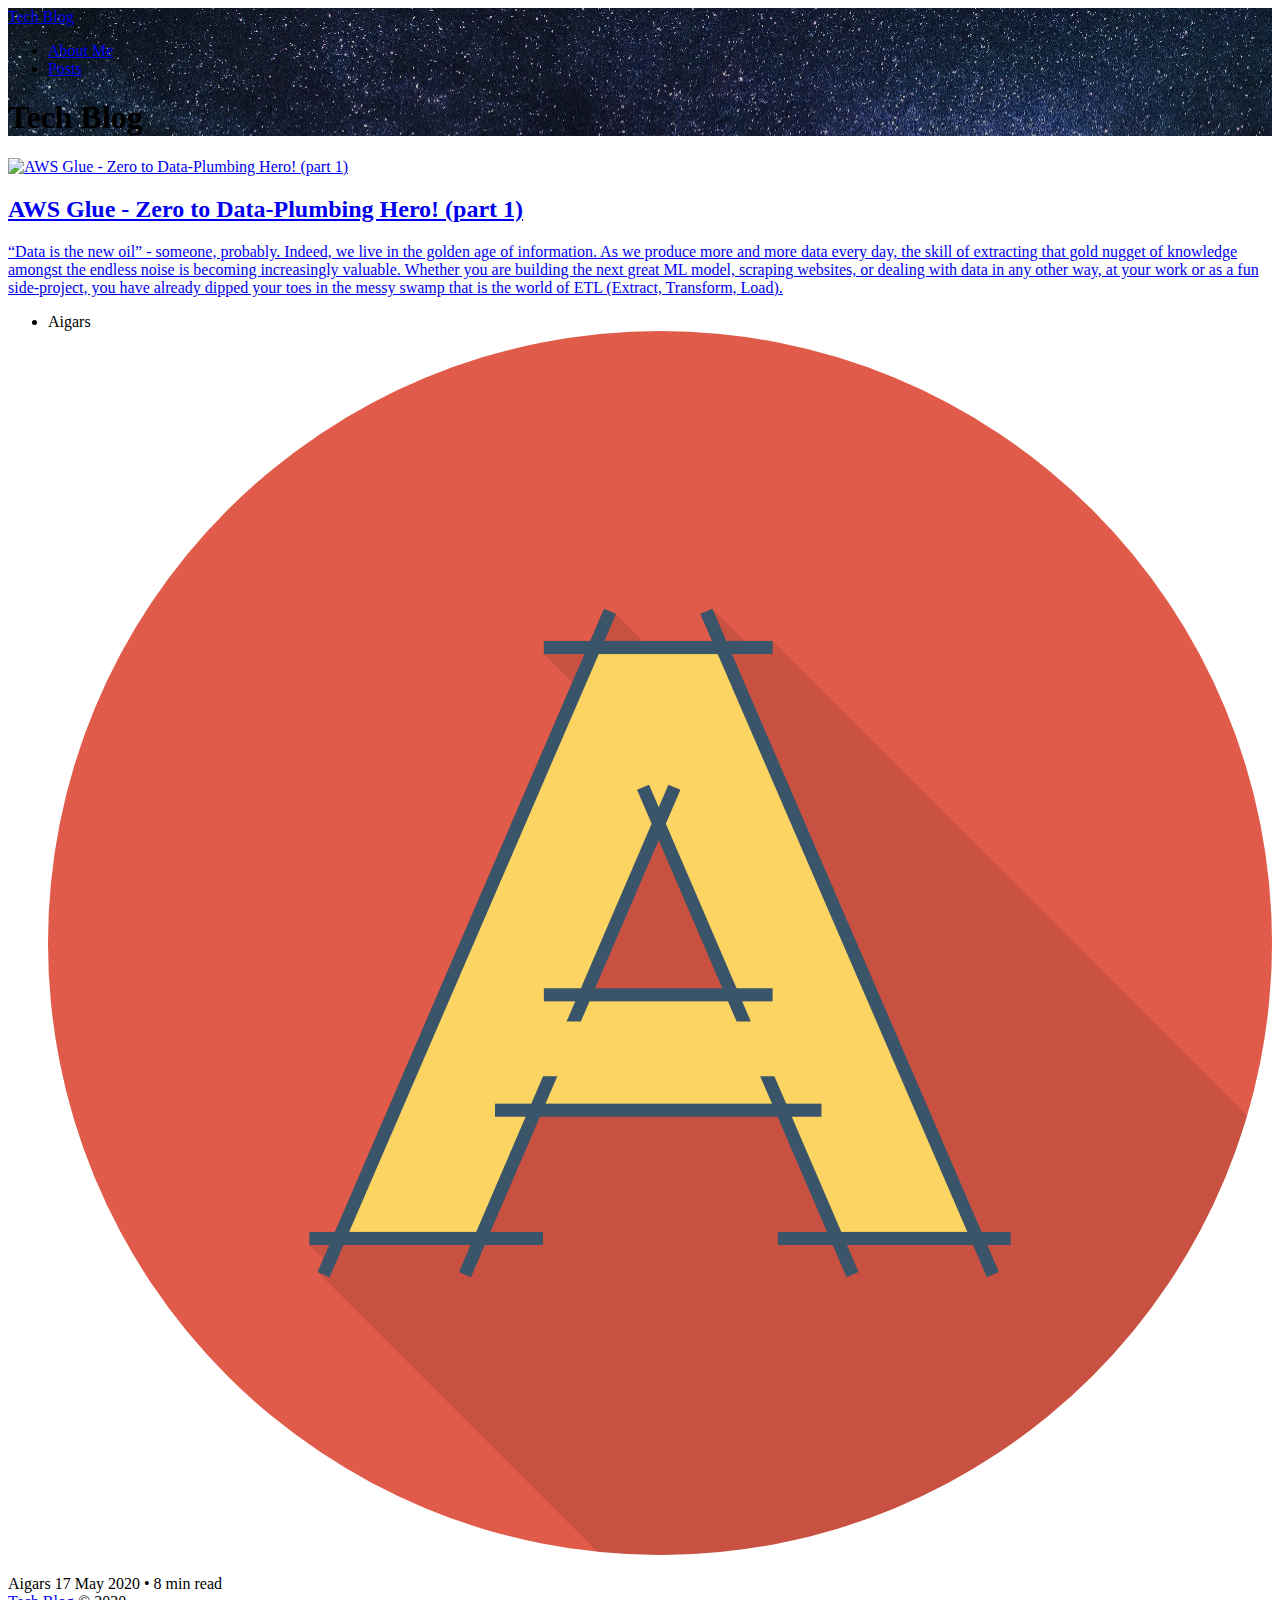
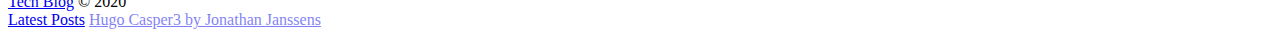
==== blog/index.html @ 8ae6b287 "Add blog and AWS Glue blog post" ====
<!DOCTYPE html>
<html lang="en-us">
<head>
	<meta name="generator" content="Hugo 0.70.0" />
    <meta charset="utf-8" />
    <meta http-equiv="X-UA-Compatible" content="IE=edge" />

    
    
    <title>Tech Blog</title>

    <meta name="HandheldFriendly" content="True" />
    <meta name="viewport" content="width=device-width, initial-scale=1.0" />

    
    <link rel="stylesheet" href="https://aigarsreiters.tech/style.main.min.5ea2f07be7e07e221a7112a3095b89d049b96c48b831f16f1015bf2d95d914e5.css" />

</head>
<body class=" home-template ">

    <div class="site-wrapper">

<header class="site-home-header">

    <style type="text/css">
        .responsive-header-img {
            background:  linear-gradient( rgba(0, 0, 0, 0.25), rgba(0, 0, 0, 0.25)), url('images/star-bg.jpg');
        }
    </style>
    <div class="outer site-header-background responsive-header-img">

<div class="inner"><nav class="site-nav">
    <div class="site-nav-left">
        
            <a class="site-nav-logo" href="https://aigarsreiters.tech/">Tech Blog</a>
        
        
        <div class="site-nav-content">
            <ul class="nav" role="menu">
                
                <li class="nav-home" role="menuitem"><a href="/about/">About Me</a></li>
                
                <li class="nav-home" role="menuitem"><a href="/posts/">Posts</a></li>
                
            </ul>
        </div>
        
    </div>
</nav>

<div class="site-header-content">
                <h1 class="site-title">
                    
                        Tech Blog
                    
                </h1>
                <h2 class="site-description"></h2>

            </div>
        </div>
    </div>
</header>

<main id="site-main" class="site-main outer">
    <div class="inner posts">
        <div class="post-feed">
            
            <article class="post-card post

 post-card-large 
 ">

        
            <a class="post-card-image-link" href="https://aigarsreiters.tech/posts/2020-05-17-aws-glue/">
                <img class="post-card-image"src="/images/data-loch.jpg" alt="AWS Glue - Zero to Data-Plumbing Hero! (part 1)"/>
            </a>
        
    
        <div class="post-card-content">
    
            <a class="post-card-content-link" href="https://aigarsreiters.tech/posts/2020-05-17-aws-glue/">
    
                <header class="post-card-header">
                    

                    <h2 class="post-card-title">AWS Glue - Zero to Data-Plumbing Hero! (part 1)</h2>
                </header>
    
                <section class="post-card-excerpt">
                    <p>&ldquo;Data is the new oil&rdquo; - someone, probably.
 Indeed, we live in the golden age of information. As we produce more and more data every day, the skill of extracting that gold nugget of knowledge amongst the endless noise is becoming increasingly valuable.
Whether you are building the next great ML model, scraping websites, or dealing with data in any other way, at your work or as a fun side-project, you have already dipped your toes in the messy swamp that is the world of ETL (Extract, Transform, Load).</p>
                </section>
    
            </a>

            <footer class="post-card-meta">
                    <ul class="author-list">
                        <li class="author-list-item">
                            <div class="author-name-tooltip">Aigars</div>
                            <a href="#" class="static-avatar author-profile-image"><svg version="1.1" id="Capa_1" xmlns="http://www.w3.org/2000/svg" xmlns:xlink="http://www.w3.org/1999/xlink" x="0px" y="0px"
	 viewBox="0 0 384 384" style="enable-background:new 0 0 384 384;" xml:space="preserve">
<circle style="fill:#E05B49;" cx="192" cy="192" r="192"/>
<path style="opacity:0.1;enable-background:new    ;" d="M376.21,246.13L227.32,97.24h-8.8l-10.08-10.08l-3.76,1.64l3.64,8.44
	h-21.68l-8.44-8.44l-3.76-1.64l-4.36,10.08h-14.52v4.12l8.88,8.88L90,282.64h-8v4.12l4.32,4.32l-1.76,4.12l87.809,87.809
	C178.823,383.664,185.372,384,192,384C279.235,384,352.834,325.802,376.21,246.13z"/>
<path style="fill:#FCD462;" d="M247.522,284.682l-17.244-40.034h-77.694l-17.244,40.034H91.336l80.089-185.364h40.034
	l80.089,185.364H247.522z M191.561,154.48l-23.33,53.824h46.4L191.561,154.48z"/>
<g>
	<rect x="155.56" y="206.2" style="fill:#3A556A;" width="71.764" height="4.112"/>
	<rect x="155.56" y="97.24" style="fill:#3A556A;" width="71.764" height="4.112"/>
	<rect x="140.24" y="242.4" style="fill:#3A556A;" width="102.408" height="4.112"/>
	<rect x="228.96" y="282.64" style="fill:#3A556A;" width="73.052" height="4.112"/>
	<rect x="82" y="282.64" style="fill:#3A556A;" width="73.296" height="4.112"/>
	
		<rect x="249.44" y="78.676" transform="matrix(-0.918 0.3966 -0.3966 -0.918 558.5173 268.5005)" style="fill:#3A556A;" width="4.112" height="226.648"/>
	
		<rect x="18.06" y="189.936" transform="matrix(-0.3965 0.918 -0.918 -0.3965 359.7334 147.5093)" style="fill:#3A556A;" width="226.648" height="4.112"/>
	<polygon style="fill:#3A556A;" points="220.522,216.654 188.574,142.321 184.798,143.944 216.049,216.654 	"/>
	<polygon style="fill:#3A556A;" points="223.416,233.794 250.512,296.84 254.288,295.217 227.889,233.794 	"/>
	<polygon style="fill:#3A556A;" points="167.158,216.654 198.408,143.944 194.632,142.321 162.684,216.654 	"/>
	<polygon style="fill:#3A556A;" points="155.317,233.794 128.918,295.217 132.694,296.84 159.79,233.794 	"/>
</svg>
</a>
                        </li>
                    </ul>
                    <div class="post-card-byline-content">
                        <span>Aigars</span>
                        <span class="post-card-byline-date"><time datetime="2020-85-05">17 May 2020</time>
                            <span class="bull">&bull;</span> 8 min read</span>
                    </div>
                </footer>
    
        </div>

</article>
    
        </div>
    </div>
</main>




        <footer class="site-footer outer">
            <div class="site-footer-content inner">
                <section class="copyright"><a href="https://aigarsreiters.tech/">Tech Blog</a> &copy; 2020</section>
                <nav class="site-footer-nav">
                    <a href="https://aigarsreiters.tech/">Latest Posts</a>
                    
                    
                    
                    <a href="https://jonathanjanssens.com" target="_blank" rel="noopener" style="opacity: 0.5;">Hugo Casper3 by Jonathan Janssens</a>
                </nav>
            </div>
        </footer>

    </div>

</body>
</html>
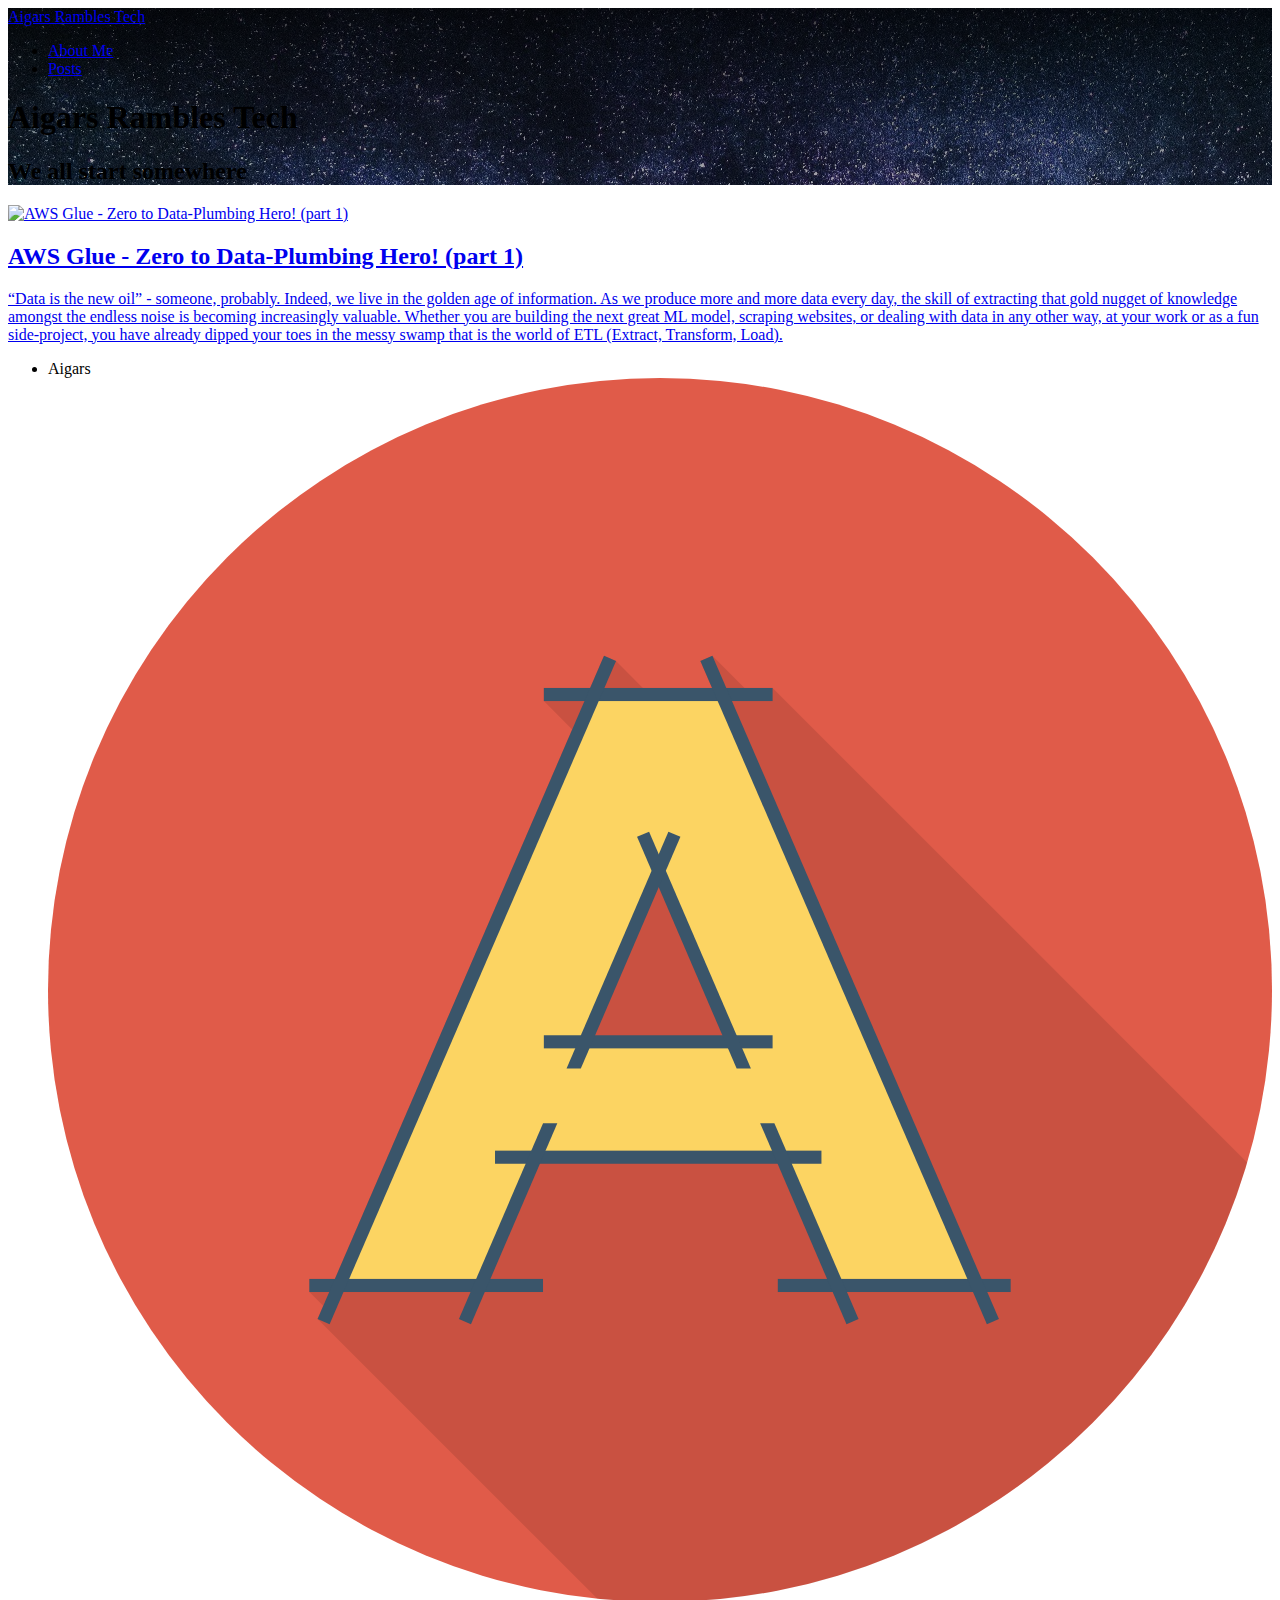
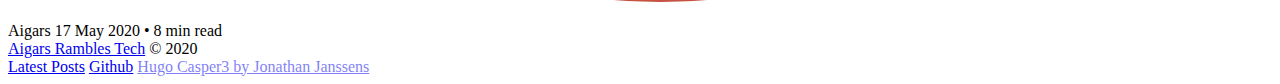
==== commit 5ec12780: "Update title and description" ====
--- a/blog/index.html
+++ b/blog/index.html
@@ -7,13 +7,13 @@
 
     
     
-    <title>Tech Blog</title>
+    <title>Aigars Rambles Tech</title>
 
     <meta name="HandheldFriendly" content="True" />
     <meta name="viewport" content="width=device-width, initial-scale=1.0" />
 
     
-    <link rel="stylesheet" href="https://aigarsreiters.tech/style.main.min.5ea2f07be7e07e221a7112a3095b89d049b96c48b831f16f1015bf2d95d914e5.css" />
+    <link rel="stylesheet" href="https://aigarsreiters.tech/blog/style.main.min.5ea2f07be7e07e221a7112a3095b89d049b96c48b831f16f1015bf2d95d914e5.css" />
 
 </head>
 <body class=" home-template ">
@@ -24,7 +24,7 @@
 
     <style type="text/css">
         .responsive-header-img {
-            background:  linear-gradient( rgba(0, 0, 0, 0.25), rgba(0, 0, 0, 0.25)), url('images/star-bg.jpg');
+            background:  linear-gradient( rgba(0, 0, 0, 0.75), rgba(0, 0, 0, 0.3)), url('images/star-bg.jpg');
         }
     </style>
     <div class="outer site-header-background responsive-header-img">
@@ -32,15 +32,15 @@
 <div class="inner"><nav class="site-nav">
     <div class="site-nav-left">
         
-            <a class="site-nav-logo" href="https://aigarsreiters.tech/">Tech Blog</a>
+            <a class="site-nav-logo" href="https://aigarsreiters.tech/blog/">Aigars Rambles Tech</a>
         
         
         <div class="site-nav-content">
             <ul class="nav" role="menu">
                 
-                <li class="nav-home" role="menuitem"><a href="/about/">About Me</a></li>
+                <li class="nav-home" role="menuitem"><a href="https://aigarsreiters.tech/">About Me</a></li>
                 
-                <li class="nav-home" role="menuitem"><a href="/posts/">Posts</a></li>
+                <li class="nav-home" role="menuitem"><a href="https://aigarsreiters.tech/blog/posts/">Posts</a></li>
                 
             </ul>
         </div>
@@ -51,10 +51,10 @@
 <div class="site-header-content">
                 <h1 class="site-title">
                     
-                        Tech Blog
+                        Aigars Rambles Tech
                     
                 </h1>
-                <h2 class="site-description"></h2>
+                <h2 class="site-description">We all start somewhere</h2>
 
             </div>
         </div>
@@ -71,14 +71,14 @@
  ">
 
         
-            <a class="post-card-image-link" href="https://aigarsreiters.tech/posts/2020-05-17-aws-glue/">
-                <img class="post-card-image"src="/images/data-loch.jpg" alt="AWS Glue - Zero to Data-Plumbing Hero! (part 1)"/>
+            <a class="post-card-image-link" href="https://aigarsreiters.tech/blog/posts/2020-05-17-aws-glue/">
+                <img class="post-card-image"src="https://aigarsreiters.tech/blog/images/data-loch.jpg" alt="AWS Glue - Zero to Data-Plumbing Hero! (part 1)"/>
             </a>
         
     
         <div class="post-card-content">
     
-            <a class="post-card-content-link" href="https://aigarsreiters.tech/posts/2020-05-17-aws-glue/">
+            <a class="post-card-content-link" href="https://aigarsreiters.tech/blog/posts/2020-05-17-aws-glue/">
     
                 <header class="post-card-header">
                     
@@ -144,12 +144,12 @@
 
         <footer class="site-footer outer">
             <div class="site-footer-content inner">
-                <section class="copyright"><a href="https://aigarsreiters.tech/">Tech Blog</a> &copy; 2020</section>
+                <section class="copyright"><a href="https://aigarsreiters.tech/blog/">Aigars Rambles Tech</a> &copy; 2020</section>
                 <nav class="site-footer-nav">
-                    <a href="https://aigarsreiters.tech/">Latest Posts</a>
+                    <a href="https://aigarsreiters.tech/blog/">Latest Posts</a>
                     
                     
-                    
+                    <a href="https://github.com/straygar/" target="_blank" rel="noopener">Github</a>
                     <a href="https://jonathanjanssens.com" target="_blank" rel="noopener" style="opacity: 0.5;">Hugo Casper3 by Jonathan Janssens</a>
                 </nav>
             </div>
